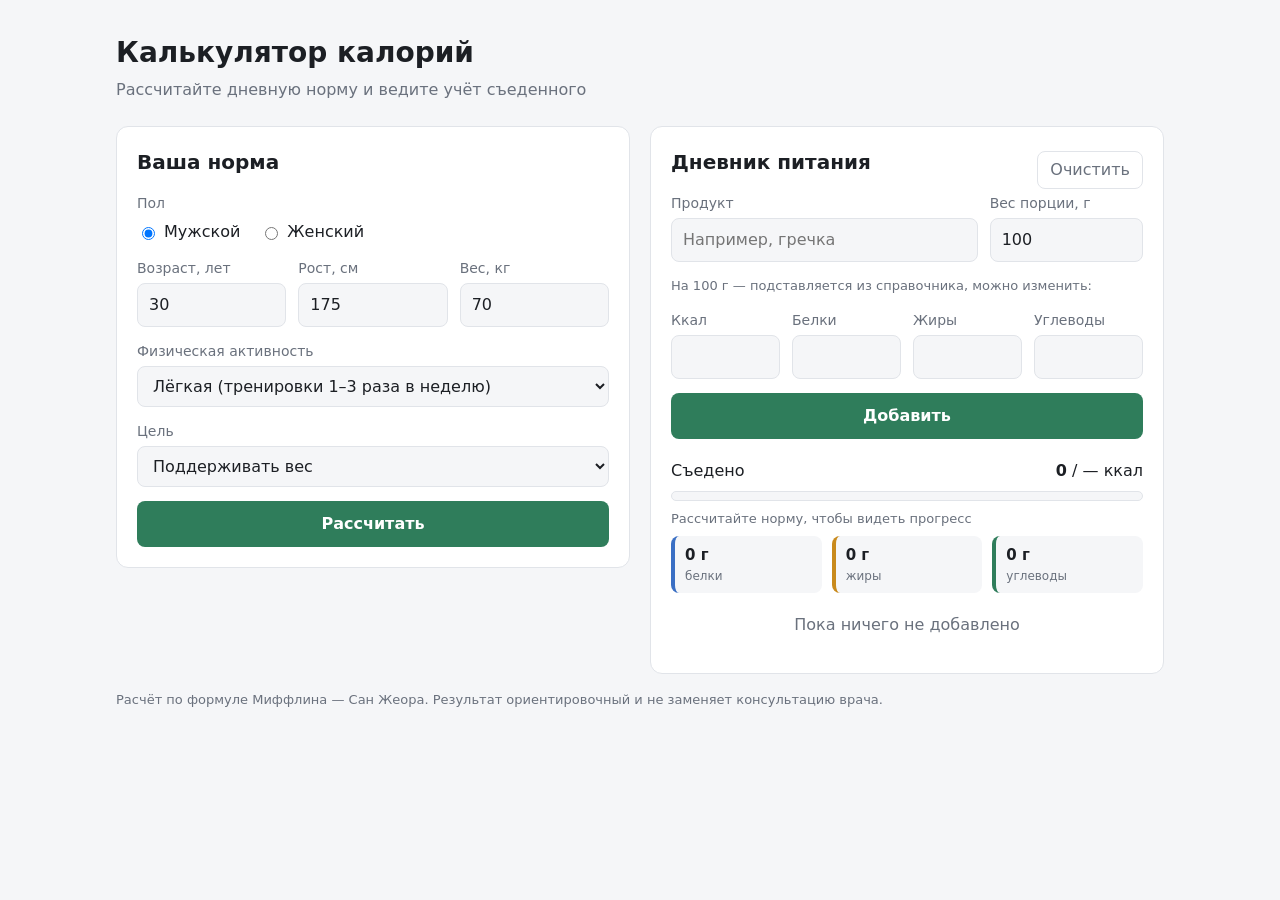
==== index.html @ dde9d5ad "Add calorie calculator Static HTML/CSS/JS app: daily calorie norm (Mifflin-St Jeor, activity, goal, " ====
<!doctype html>
<html lang="ru">
<head>
  <meta charset="utf-8">
  <meta name="viewport" content="width=device-width, initial-scale=1">
  <title>Калькулятор калорий</title>
  <link rel="stylesheet" href="css/styles.css">
</head>
<body>
  <header class="page-header">
    <h1>Калькулятор калорий</h1>
    <p class="subtitle">Рассчитайте дневную норму и ведите учёт съеденного</p>
  </header>

  <main class="layout">
    <section class="card" aria-labelledby="norm-title">
      <h2 id="norm-title">Ваша норма</h2>
      <form id="profile-form" novalidate>
        <fieldset class="sex">
          <legend>Пол</legend>
          <label class="radio"><input type="radio" name="sex" value="male" checked> Мужской</label>
          <label class="radio"><input type="radio" name="sex" value="female"> Женский</label>
        </fieldset>

        <div class="grid-3">
          <label class="field">
            <span>Возраст, лет</span>
            <input type="number" name="age" inputmode="numeric" min="14" max="100" value="30">
            <small class="error" data-error="age"></small>
          </label>
          <label class="field">
            <span>Рост, см</span>
            <input type="number" name="height" inputmode="numeric" min="100" max="250" value="175">
            <small class="error" data-error="height"></small>
          </label>
          <label class="field">
            <span>Вес, кг</span>
            <input type="number" name="weight" inputmode="decimal" min="30" max="300" step="0.1" value="70">
            <small class="error" data-error="weight"></small>
          </label>
        </div>

        <label class="field">
          <span>Физическая активность</span>
          <select name="activity" id="activity-select"></select>
        </label>

        <label class="field">
          <span>Цель</span>
          <select name="goal" id="goal-select"></select>
        </label>

        <button type="submit" class="btn btn-primary">Рассчитать</button>
      </form>

      <div id="norm-result" class="result" hidden>
        <div class="result-main">
          <span class="result-label">Дневная норма</span>
          <span class="result-value"><span id="norm-target">0</span> ккал</span>
        </div>
        <dl class="result-details">
          <div><dt>Базовый обмен</dt><dd><span id="norm-bmr">0</span> ккал</dd></div>
          <div><dt>С учётом активности</dt><dd><span id="norm-tdee">0</span> ккал</dd></div>
        </dl>
        <div class="macros">
          <div class="macro macro-protein"><span id="norm-protein">0</span> г<small>белки</small></div>
          <div class="macro macro-fat"><span id="norm-fat">0</span> г<small>жиры</small></div>
          <div class="macro macro-carbs"><span id="norm-carbs">0</span> г<small>углеводы</small></div>
        </div>
      </div>
    </section>

    <section class="card" aria-labelledby="diary-title">
      <div class="card-head">
        <h2 id="diary-title">Дневник питания</h2>
        <button type="button" id="clear-diary" class="btn btn-ghost">Очистить</button>
      </div>

      <form id="food-form" novalidate>
        <div class="grid-2">
          <label class="field">
            <span>Продукт</span>
            <input type="text" name="name" list="food-list" placeholder="Например, гречка" autocomplete="off">
            <small class="error" data-error="name"></small>
          </label>
          <label class="field">
            <span>Вес порции, г</span>
            <input type="number" name="grams" inputmode="decimal" min="1" value="100">
            <small class="error" data-error="grams"></small>
          </label>
        </div>
        <datalist id="food-list"></datalist>

        <p class="hint">На 100 г — подставляется из справочника, можно изменить:</p>
        <div class="grid-4">
          <label class="field">
            <span>Ккал</span>
            <input type="number" name="kcal" inputmode="decimal" min="0" step="0.1">
            <small class="error" data-error="kcal"></small>
          </label>
          <label class="field">
            <span>Белки</span>
            <input type="number" name="protein" inputmode="decimal" min="0" step="0.1">
          </label>
          <label class="field">
            <span>Жиры</span>
            <input type="number" name="fat" inputmode="decimal" min="0" step="0.1">
          </label>
          <label class="field">
            <span>Углеводы</span>
            <input type="number" name="carbs" inputmode="decimal" min="0" step="0.1">
          </label>
        </div>

        <button type="submit" class="btn btn-primary">Добавить</button>
      </form>

      <div class="progress-block">
        <div class="progress-row">
          <span>Съедено</span>
          <span><strong id="total-kcal">0</strong> / <span id="total-target">—</span> ккал</span>
        </div>
        <div class="progress"><div id="progress-bar" class="progress-bar"></div></div>
        <p id="progress-note" class="hint"></p>
        <div class="macros macros-small">
          <div class="macro macro-protein"><span id="total-protein">0</span> г<small>белки</small></div>
          <div class="macro macro-fat"><span id="total-fat">0</span> г<small>жиры</small></div>
          <div class="macro macro-carbs"><span id="total-carbs">0</span> г<small>углеводы</small></div>
        </div>
      </div>

      <p id="diary-empty" class="empty">Пока ничего не добавлено</p>
      <ul id="diary-list" class="diary"></ul>
    </section>
  </main>

  <footer class="page-footer">
    Расчёт по формуле Миффлина — Сан Жеора. Результат ориентировочный и не заменяет консультацию врача.
  </footer>

  <script type="module" src="js/app.js"></script>
</body>
</html>
---- css/styles.css ----
:root {
  --bg: #f5f6f8;
  --surface: #ffffff;
  --text: #1c1f24;
  --muted: #6a717d;
  --border: #e1e4e9;
  --accent: #2f7d5b;
  --accent-contrast: #ffffff;
  --danger: #c2413a;
  --warn: #b7791f;
  --protein: #3a6fc4;
  --fat: #c98a1c;
  --carbs: #2f7d5b;
  --radius: 12px;
  color-scheme: light;
}

@media (prefers-color-scheme: dark) {
  :root {
    --bg: #14161a;
    --surface: #1d2026;
    --text: #e8eaee;
    --muted: #98a0ac;
    --border: #2e333b;
    --accent: #4bb486;
    --accent-contrast: #0e1a14;
    --danger: #ec6b63;
    --warn: #e0a84a;
    --protein: #6e9be6;
    --fat: #e0a84a;
    --carbs: #4bb486;
    color-scheme: dark;
  }
}

* { box-sizing: border-box; }

body {
  margin: 0;
  background: var(--bg);
  color: var(--text);
  font: 16px/1.5 system-ui, -apple-system, "Segoe UI", Roboto, sans-serif;
}

.page-header,
.page-footer,
.layout {
  max-width: 1080px;
  margin: 0 auto;
  padding: 0 16px;
}

.page-header { padding-top: 32px; padding-bottom: 8px; }
.page-header h1 { margin: 0; font-size: 28px; }
.subtitle { margin: 4px 0 0; color: var(--muted); }

.layout {
  display: grid;
  grid-template-columns: 1fr;
  gap: 20px;
  padding-top: 16px;
  padding-bottom: 16px;
}

@media (min-width: 860px) {
  .layout { grid-template-columns: 1fr 1fr; align-items: start; }
}

.page-footer {
  padding-bottom: 32px;
  color: var(--muted);
  font-size: 13px;
}

.card {
  background: var(--surface);
  border: 1px solid var(--border);
  border-radius: var(--radius);
  padding: 20px;
}

.card h2 { margin: 0 0 16px; font-size: 20px; }
.card-head { display: flex; align-items: center; justify-content: space-between; gap: 12px; }
.card-head h2 { margin-bottom: 16px; }

form { display: grid; gap: 14px; }

fieldset.sex {
  display: flex;
  gap: 20px;
  margin: 0;
  padding: 0;
  border: 0;
}
fieldset.sex legend { padding: 0; margin-bottom: 6px; font-size: 14px; color: var(--muted); }
.radio { display: inline-flex; align-items: center; gap: 6px; cursor: pointer; }

.grid-2, .grid-3, .grid-4 { display: grid; gap: 12px; }
.grid-2 { grid-template-columns: 2fr 1fr; }
.grid-3 { grid-template-columns: repeat(3, 1fr); }
.grid-4 { grid-template-columns: repeat(4, 1fr); }

@media (max-width: 480px) {
  .grid-2 { grid-template-columns: 1fr; }
  .grid-4 { grid-template-columns: repeat(2, 1fr); }
}

.field { display: grid; gap: 4px; min-width: 0; }
.field > span { font-size: 14px; color: var(--muted); }

input[type="number"],
input[type="text"],
select {
  width: 100%;
  padding: 9px 11px;
  border: 1px solid var(--border);
  border-radius: 8px;
  background: var(--bg);
  color: var(--text);
  font: inherit;
}

input:focus-visible,
select:focus-visible,
.btn:focus-visible {
  outline: 2px solid var(--accent);
  outline-offset: 1px;
}

input.invalid { border-color: var(--danger); }
.error { color: var(--danger); font-size: 12px; min-height: 0; }
.error:empty { display: none; }

.hint { margin: 0; font-size: 13px; color: var(--muted); }

.btn {
  padding: 10px 16px;
  border-radius: 8px;
  border: 1px solid transparent;
  font: inherit;
  font-weight: 600;
  cursor: pointer;
}
.btn-primary { background: var(--accent); color: var(--accent-contrast); }
.btn-primary:hover { filter: brightness(1.08); }
.btn-ghost { background: transparent; color: var(--muted); border-color: var(--border); padding: 6px 12px; font-weight: 500; }
.btn-ghost:hover { color: var(--danger); border-color: var(--danger); }

.result {
  margin-top: 20px;
  padding-top: 20px;
  border-top: 1px solid var(--border);
}
.result-main { display: flex; align-items: baseline; justify-content: space-between; gap: 12px; flex-wrap: wrap; }
.result-label { color: var(--muted); }
.result-value { font-size: 32px; font-weight: 700; color: var(--accent); font-variant-numeric: tabular-nums; }

.result-details { margin: 12px 0; display: grid; gap: 4px; }
.result-details div { display: flex; justify-content: space-between; }
.result-details dt { color: var(--muted); }
.result-details dd { margin: 0; font-variant-numeric: tabular-nums; }

.macros { display: grid; grid-template-columns: repeat(3, 1fr); gap: 10px; }
.macro {
  padding: 10px 12px;
  border-radius: 8px;
  background: var(--bg);
  border-left: 4px solid;
  font-weight: 700;
  font-size: 18px;
  font-variant-numeric: tabular-nums;
}
.macro small { display: block; font-weight: 400; font-size: 12px; color: var(--muted); }
.macro-protein { border-color: var(--protein); }
.macro-fat { border-color: var(--fat); }
.macro-carbs { border-color: var(--carbs); }
.macros-small .macro { font-size: 15px; padding: 8px 10px; }

.progress-block { margin-top: 20px; display: grid; gap: 8px; }
.progress-row { display: flex; justify-content: space-between; font-variant-numeric: tabular-nums; }
.progress { height: 10px; border-radius: 999px; background: var(--bg); border: 1px solid var(--border); overflow: hidden; }
.progress-bar { height: 100%; width: 0; background: var(--accent); transition: width 0.25s ease; }
.progress-bar.over { background: var(--danger); }

.empty { color: var(--muted); text-align: center; margin: 20px 0 0; }
.empty[hidden] { display: none; }

.diary { list-style: none; margin: 16px 0 0; padding: 0; display: grid; gap: 8px; }
.diary-item {
  display: grid;
  grid-template-columns: 1fr auto auto;
  align-items: center;
  gap: 12px;
  padding: 10px 12px;
  border: 1px solid var(--border);
  border-radius: 8px;
}
.diary-name { font-weight: 600; overflow-wrap: anywhere; }
.diary-meta { font-size: 12px; color: var(--muted); }
.diary-kcal { font-weight: 700; font-variant-numeric: tabular-nums; white-space: nowrap; }
.diary-remove {
  width: 30px;
  height: 30px;
  border: 0;
  border-radius: 6px;
  background: transparent;
  color: var(--muted);
  font-size: 18px;
  cursor: pointer;
}
.diary-remove:hover { color: var(--danger); background: var(--bg); }
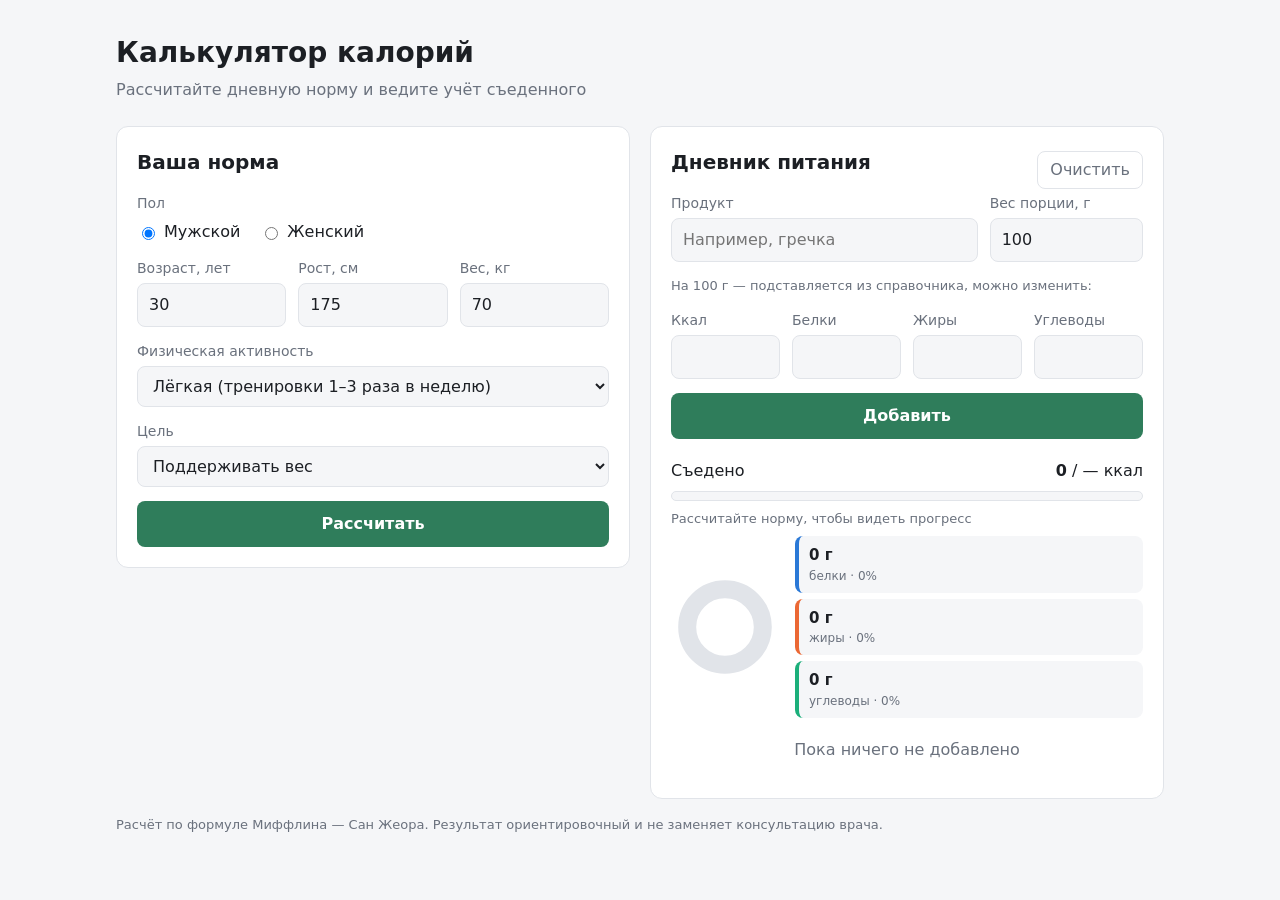
==== commit 00d2f79a: "Show protein, fat and carbs as a donut chart Add calcMacroShares to compute each macro's share of ca" ====
--- a/index.html
+++ b/index.html
@@ -62,10 +62,13 @@
           <div><dt>Базовый обмен</dt><dd><span id="norm-bmr">0</span> ккал</dd></div>
           <div><dt>С учётом активности</dt><dd><span id="norm-tdee">0</span> ккал</dd></div>
         </dl>
-        <div class="macros">
-          <div class="macro macro-protein"><span id="norm-protein">0</span> г<small>белки</small></div>
-          <div class="macro macro-fat"><span id="norm-fat">0</span> г<small>жиры</small></div>
-          <div class="macro macro-carbs"><span id="norm-carbs">0</span> г<small>углеводы</small></div>
+        <div class="macro-summary">
+          <div id="norm-chart" class="pie"></div>
+          <div class="macros">
+            <div class="macro macro-protein"><span id="norm-protein">0</span> г<small>белки · <span id="norm-protein-pct">0</span>%</small></div>
+            <div class="macro macro-fat"><span id="norm-fat">0</span> г<small>жиры · <span id="norm-fat-pct">0</span>%</small></div>
+            <div class="macro macro-carbs"><span id="norm-carbs">0</span> г<small>углеводы · <span id="norm-carbs-pct">0</span>%</small></div>
+          </div>
         </div>
       </div>
     </section>
@@ -122,10 +125,13 @@
         </div>
         <div class="progress"><div id="progress-bar" class="progress-bar"></div></div>
         <p id="progress-note" class="hint"></p>
-        <div class="macros macros-small">
-          <div class="macro macro-protein"><span id="total-protein">0</span> г<small>белки</small></div>
-          <div class="macro macro-fat"><span id="total-fat">0</span> г<small>жиры</small></div>
-          <div class="macro macro-carbs"><span id="total-carbs">0</span> г<small>углеводы</small></div>
+        <div class="macro-summary macro-summary-small">
+          <div id="total-chart" class="pie"></div>
+          <div class="macros macros-small">
+            <div class="macro macro-protein"><span id="total-protein">0</span> г<small>белки · <span id="total-protein-pct">0</span>%</small></div>
+            <div class="macro macro-fat"><span id="total-fat">0</span> г<small>жиры · <span id="total-fat-pct">0</span>%</small></div>
+            <div class="macro macro-carbs"><span id="total-carbs">0</span> г<small>углеводы · <span id="total-carbs-pct">0</span>%</small></div>
+          </div>
         </div>
       </div>
 
--- a/css/styles.css
+++ b/css/styles.css
@@ -8,9 +8,9 @@
   --accent-contrast: #ffffff;
   --danger: #c2413a;
   --warn: #b7791f;
-  --protein: #3a6fc4;
-  --fat: #c98a1c;
-  --carbs: #2f7d5b;
+  --protein: #2a78d6;
+  --fat: #eb6834;
+  --carbs: #1baf7a;
   --radius: 12px;
   color-scheme: light;
 }
@@ -26,9 +26,9 @@
     --accent-contrast: #0e1a14;
     --danger: #ec6b63;
     --warn: #e0a84a;
-    --protein: #6e9be6;
-    --fat: #e0a84a;
-    --carbs: #4bb486;
+    --protein: #3987e5;
+    --fat: #d95926;
+    --carbs: #199e70;
     color-scheme: dark;
   }
 }
@@ -175,6 +175,25 @@
 .macro-fat { border-color: var(--fat); }
 .macro-carbs { border-color: var(--carbs); }
 .macros-small .macro { font-size: 15px; padding: 8px 10px; }
+
+.macro-summary {
+  display: grid;
+  grid-template-columns: 132px 1fr;
+  align-items: center;
+  gap: 16px;
+}
+.macro-summary .macros { grid-template-columns: 1fr; gap: 6px; }
+.macro-summary-small { grid-template-columns: 108px 1fr; }
+
+.pie svg { display: block; width: 100%; height: auto; }
+.pie-track,
+.pie-slice { fill: none; stroke-width: 20; }
+.pie-track { stroke: var(--border); }
+.pie-slice { cursor: default; transition: opacity 0.15s ease; }
+.pie-protein { stroke: var(--protein); }
+.pie-fat { stroke: var(--fat); }
+.pie-carbs { stroke: var(--carbs); }
+.pie svg:hover .pie-slice:not(:hover) { opacity: 0.35; }
 
 .progress-block { margin-top: 20px; display: grid; gap: 8px; }
 .progress-row { display: flex; justify-content: space-between; font-variant-numeric: tabular-nums; }
